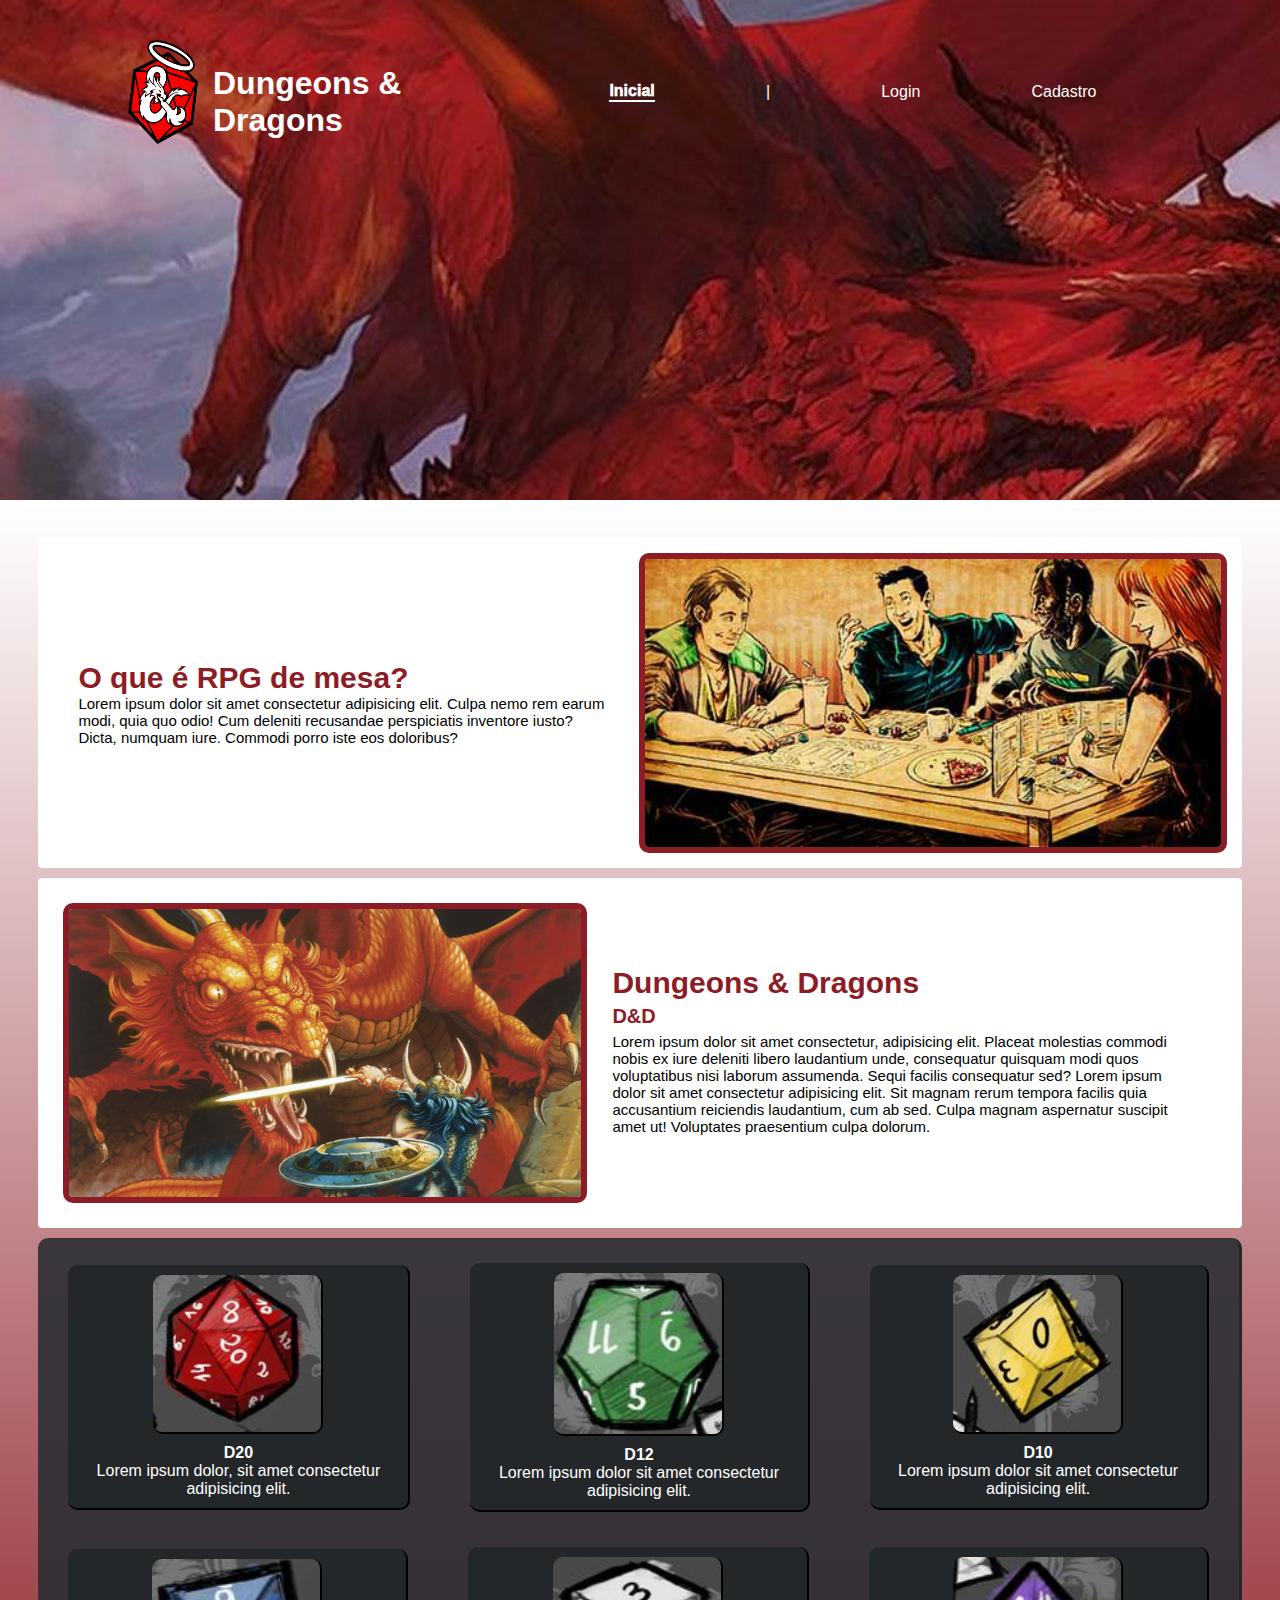
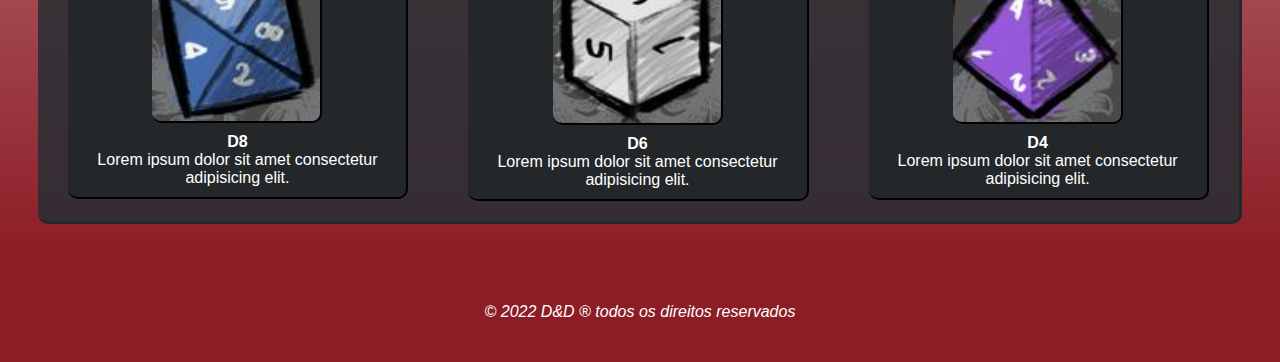
==== site/public/index.html @ 2cdc5dab "API e site inicial" ====
<!DOCTYPE html>
<html lang="pt-br">
<head>
    <meta charset="UTF-8">
    <meta http-equiv="X-UA-Compatible" content="IE=edge">
    <meta name="viewport" content="width=device-width, initial-scale=1.0">
    <title>Inicial - Dungeons & Dragons</title>
    <link rel="stylesheet" href="css/style-index.css">
    <link rel="stylesheet" href="css/style-base.css">
    <link rel="icon" href="assets/icon/logo.png">
</head>
<body>
    <div class="banner">
        <div class="header">
            <div class="container">
                <div class="logo">
                    <img src="assets/icon/logo.png" alt="" width="70px">
                    <h1>Dungeons & Dragons</h1>
                </div>
                <ul class="navbar">
                    <li class="here"><a href="">Inicial</a></li>
                    <li>|</li>
                    <li class=""><a href="login.html">Login</a></li>
                    <li class=""><a href="cadastro.html">Cadastro</a></li>
                </ul>
            </div>
        </div>
    </div>
    <div class="background">
        <div class="we">
            <div class="imagem">
            <div class="container">
                <h2>O que é RPG de mesa?</h2>
                <p>Lorem ipsum dolor sit amet consectetur adipisicing elit. Culpa nemo rem earum modi, quia quo odio!
                     Cum deleniti recusandae perspiciatis inventore iusto? Dicta, numquam iure. Commodi porro iste eos 
                     doloribus? </p>
            </div>
                <img src="assets/imgs/mesa.jpg" alt="">
            </div>
        </div>
        <div class="solucion">
            <div class="img">
            <img src="assets/imgs/dnd.jpg" alt="">
            <div class="container">
                <h2>Dungeons & Dragons</h2>

                <h3>D&D</h3>
                <p>
                    Lorem ipsum dolor sit amet consectetur, adipisicing elit. Placeat molestias commodi nobis ex iure deleniti libero 
                    laudantium unde, consequatur quisquam modi quos voluptatibus nisi laborum assumenda. Sequi facilis consequatur sed?
                    Lorem ipsum dolor sit amet consectetur adipisicing elit. Sit magnam rerum tempora facilis quia accusantium reiciendis 
                    laudantium, cum ab sed. Culpa magnam aspernatur suscipit amet ut! Voluptates praesentium culpa dolorum.
                </p>
            </div>
            </div>
        </div>
        <div class="social">
            <div class="container">
                <div class="boxes" id="boxes1" style="display: flex;">
                    <button onclick="mostrar1()"><div class="box">
                        <img src="assets/imgs/d20.png" alt="">
                        <h4>D20</h4>
                        <p>Lorem ipsum dolor, sit amet consectetur adipisicing elit.</p>
                    </div></button>
                    <button onclick="mostrar2()"><div class="box">
                        <img src="assets/imgs/d12.png" alt="">
                        <h4>D12</h4>
                        <p>Lorem ipsum dolor sit amet consectetur adipisicing elit.</p>
                    </div></button>
                    <button onclick="mostrar3()"><div class="box">
                        <img src="assets/imgs/d10.png" alt="">
                        <h4>D10</h4>
                        <p>Lorem ipsum dolor sit amet consectetur adipisicing elit.</p>
                    </div></button>
                </div>
                <div class="boxes" id="boxes2" style="display: flex;">
                    <button onclick="mostrar4()"><div class="box">
                        <img src="assets/imgs/d8.png" alt="">
                        <h4>D8</h4>
                        <p>Lorem ipsum dolor sit amet consectetur adipisicing elit.</p>
                    </div></button>
                    <button onclick="mostrar5()"><div class="box">
                        <img src="assets/imgs/d6.png" alt="">
                        <h4>D6</h4>
                        <p>Lorem ipsum dolor sit amet consectetur adipisicing elit.</p>
                    </div></button>
                    <button onclick="mostrar6()"><div class="box">
                        <img src="assets/imgs/d4.png" alt="">
                        <h4>D4</h4>
                        <p>Lorem ipsum dolor sit amet consectetur adipisicing elit.</p>
                    </div></button>
                </div>
                <div id="D20" style="display: none;">
                    <button onclick="mostrar1()"><div class="box">
                        <img src="assets/imgs/d20.png" alt="">
                        <h4>D20</h4>
                        <div class="valor" id="valor"></div>
                    </div></button>
                    <button onclick="voltar()">Voltar</button>
                </div>
                <div id="D12" style="display: none;">
                    <button onclick="mostrar2()"><div class="box">
                        <img src="assets/imgs/d12.png" alt="">
                        <h4>D12</h4>
                        <div class="valor" id="valor2"></div>
                    </div></button>
                    <button onclick="voltar()">Voltar</button>
                </div>
                <div id="D10" style="display: none;">
                    <button onclick="mostrar3()"><div class="box">
                        <img src="assets/imgs/d10.png" alt="">
                        <h4>D10</h4>
                        <div class="valor" id="valor3"></div>
                    </div></button>
                    <button onclick="voltar()">Voltar</button>
                </div>
                <div id="D8" style="display: none;">
                    <button onclick="mostrar4()"><div class="box">
                        <img src="assets/imgs/d8.png" alt="">
                        <h4>D8</h4>
                        <div class="valor" id="valor4"></div>
                    </div></button>
                    <button onclick="voltar()">Voltar</button>
                </div>
                <div id="D6" style="display: none;">
                    <button onclick="mostrar5()"><div class="box">
                        <img src="assets/imgs/d6.png" alt="">
                        <h4>D6</h4>
                        <div class="valor" id="valor5"></div>
                    </div></button>
                    <button onclick="voltar()">Voltar</button>
                </div>
                <div id="D4" style="display: none;">
                    <button onclick="mostrar6()"><div class="box">
                        <img src="assets/imgs/d4.png" alt="">
                        <h4>D4</h4>
                        <div class="valor" id="valor6"></div>
                    </div></button>
                    <button onclick="voltar()">Voltar</button>
                </div>
            </div>
        </div>
    </div>
    <div class="footer">
        <div class="container">
            <i>&copy; 2022 D&D &reg; todos os direitos reservados</i>
        </div>
    </div>
</body>
</html>
<script>
    function voltar(){
        D20.style.display = "none"
        D12.style.display = "none"
        D10.style.display = "none"
        D8.style.display = "none"
        D6.style.display = "none"
        D4.style.display = "none"
        boxes1.style.display = "flex"
        boxes2.style.display = "flex"
    }
    function mostrar1(){
        let result = Math.floor(Math.random() * (20 + 1 - 1)+ 1);
        document.querySelector('#valor').textContent = result;

        D20.style.display = "flex"
        boxes1.style.display = "none"
        boxes2.style.display = "none"
    }
    function mostrar2(){
        let result2 = Math.floor(Math.random() * (12 + 1 - 1)+ 1);
        document.querySelector('#valor2').textContent = result2;

        D12.style.display = "flex"
        boxes1.style.display = "none"
        boxes2.style.display = "none"
    }
    function mostrar3(){
        let result3 = Math.floor(Math.random() * (10 + 1 - 1)+ 1);
        document.querySelector('#valor3').textContent = result3;

        D10.style.display = "flex"
        boxes1.style.display = "none"
        boxes2.style.display = "none"
    }
    function mostrar4(){
        let result4 = Math.floor(Math.random() * (8 + 1 - 1)+ 1);
        document.querySelector('#valor4').textContent = result4;

        D8.style.display = "flex"
        boxes1.style.display = "none"
        boxes2.style.display = "none"
    }
    function mostrar5(){
        let result5 = Math.floor(Math.random() * (6 + 1 - 1)+ 1);
        document.querySelector('#valor5').textContent = result5;

        D6.style.display = "flex"
        boxes1.style.display = "none"
        boxes2.style.display = "none"
    }
    function mostrar6(){
        let result6 = Math.floor(Math.random() * (4 + 1 - 1)+ 1);
        document.querySelector('#valor6').textContent = result6;

        D4.style.display = "flex"
        boxes1.style.display = "none"
        boxes2.style.display = "none"
    }

</script>
---- site/public/css/style-index.css ----
.banner {
    color: white;
    padding: 40px 0;
    height: 500px;
    background-image: url("assets/background.jpg");
    background-size: cover;
    background-attachment: fixed; /* deica a imagem do banner fixa na pagina */
}

.we .container {
    height: auto;
    width: 200vh;
    padding: 25px;
    display: flex;
    flex-direction: column;
    justify-content: center;
    align-self: center;
}
.imagem {
    height: 300px;
    display: flex;
    border-radius: 10px;
}
.imagem img {
    border: #8C1C25 solid 6px;
    border-radius: 10px;
}
.we {
    background-color: white;
    border-radius: 4px;
    padding: 15px;
}
.we h2 {
    color: #8C1C25;
    font-size: 30px;
}
.we p {
    color: black;
    font-size: 15px;
}

.social {
    margin-top: 10px;
    padding-bottom: 10px;
    background-color: rgb(43, 47, 52, 90%);
    height: auto;
    border-radius: 10px;
    border-bottom: solid 3px #23272a;
    border-right: solid 3px #23272a;
}
.box img {
    width: 170px;
    border-radius: 10px;
    border-bottom: black solid 2px;
    border-right: black solid 2px;
}
.social .container .boxes {
    display: flex;
}
.box {
    margin: 25px 30px 10px 30px;
    display: flex;
    flex-direction: column;
    align-items: center;
    background-color: #23272a;
    border-radius: 10px;
    padding: 10px 10px;
    border-bottom: black solid 2px;
    border-right: black solid 2px;
}
button {
    background-color: rgb(43, 47, 52, 0%);
    font-size: 16px;
    cursor: pointer;
}
.social p {
    color: white;
    text-align: center;
}
.social h4 {
    margin-top: 10px;
    color: white;
}
.valor{
    font-size: 50px;
    font-weight: 600;
}
#D20{
    height: 600px;
    padding: 150px 450px;
    flex-direction: column;
}
#D12{
    height: 600px;
    padding: 150px 450px;
    flex-direction: column;
}
#D10{
    height: 600px;
    padding: 150px 450px;
    flex-direction: column;
}
#D8{
    height: 600px;
    padding: 150px 450px;
    flex-direction: column;
}
#D6{
    height: 600px;
    padding: 150px 450px;
    flex-direction: column;
}
#D4{
    height: 600px;
    padding: 150px 450px;
    flex-direction: column;
}

.solucion {
    margin-top: 10px;
    background-color: white;
    border-radius: 4px;
    padding: 25px;
}
.solucion h2 {
    color: #8C1C25;
    margin-bottom: 5px;
    font-size: 30px;
}
.solucion p {
    color: black;
    margin-bottom: 5px;
    font-size: 15px;

}
.solucion h3 {
    color: #8C1C25;
    margin-bottom: 5px;
    font-size: 20px;
}
.solucion .container {
    height: 250px;
    padding: 25px;
    display: flex;
    flex-direction: column;
    justify-content: center;
    align-self: center;
}
.img {
    display: flex;
    height: 300px;
    border-radius: 10px;
}
.img img {
    border: #8C1C25 solid 6px;
    border-radius: 10px;
}
---- site/public/css/style-base.css ----
* {
    box-sizing: border-box;
    margin: 0;
    padding: 0;
    font-family: Helvetica, sans-serif;
    color: white;
    border: none;
}
body {
    background-color: white;
}
body {
    height: auto;
}

.header {
    color: #ffffff;
    background-color: #bf2c2c00;
}
.header .container {
    width: 80%;
    margin: auto;
}
.logo {
    display: flex;
}
.header .container {
    display: flex;
    justify-content: space-between;
}
h1 {
    margin-top: 20px;
    color: #ffffff;
    padding: 5px 15px;
}
.navbar {
    display: flex;
    width: 600px;
    justify-content: space-around;
    list-style: none;
    align-items: center;
}
.navbar ul {
    background-color: #bf2c2c00;
}
li {
    color: #ffffff;
}
a {
    color: #ffffff;
    text-decoration: none;
}
.navbar a:focus {           /*:focus é quando a tag <a> for selecionada */
    border-bottom: solid 2px #323232;
    border-color: white;
}
.header a {
    background-color: #bf2c2c00;
    color: white;
}
.here {
    font-weight: 1000;
    color: #ffffff;
    border-bottom:white 2px solid;
}

.background {
    padding: 3vw;
    background-image: linear-gradient(white, #8C1C25);     /* background em degrade */
    background-size: cover;
    margin-bottom: 0;
}

.footer {
    background-color: #8C1C25;
    height: 100px;
    display: flex;
    justify-content: center;
    align-items: center;
}
.footer .container {
    display: flex;
    justify-content: center;
}
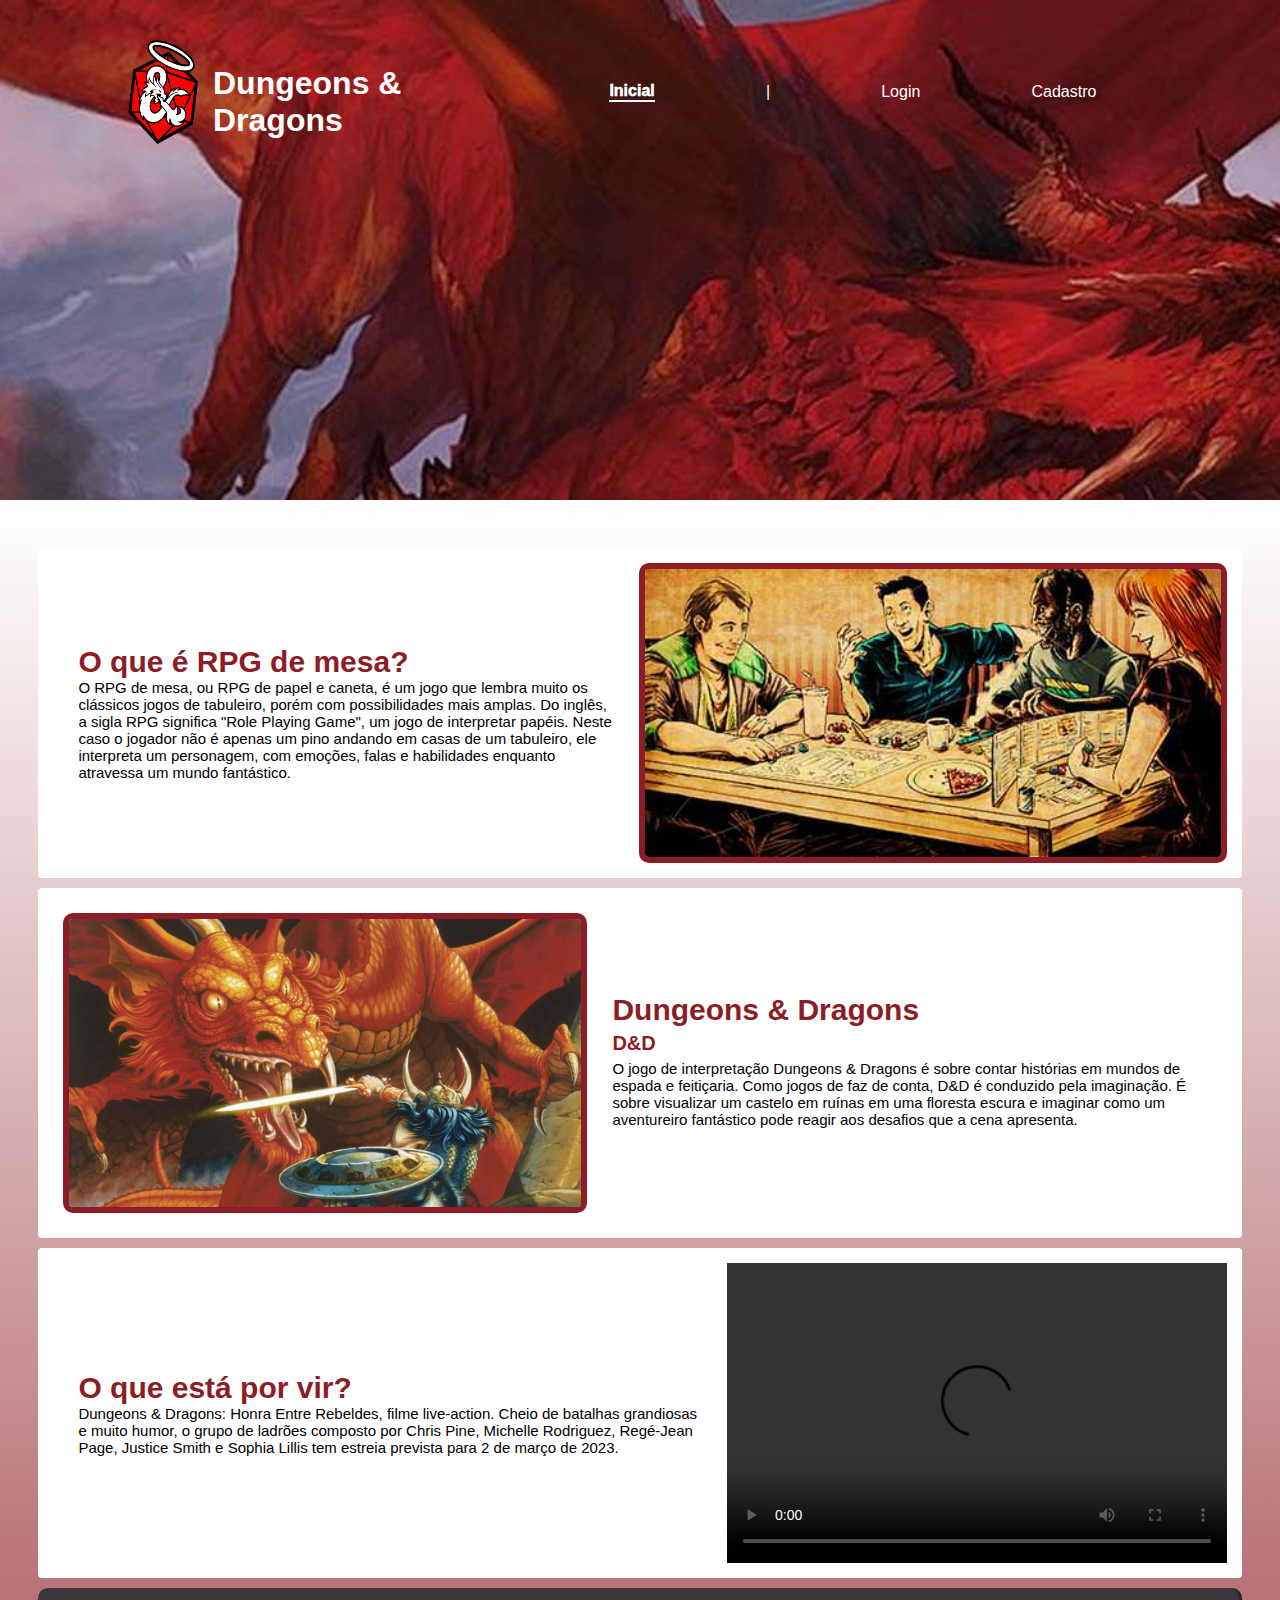
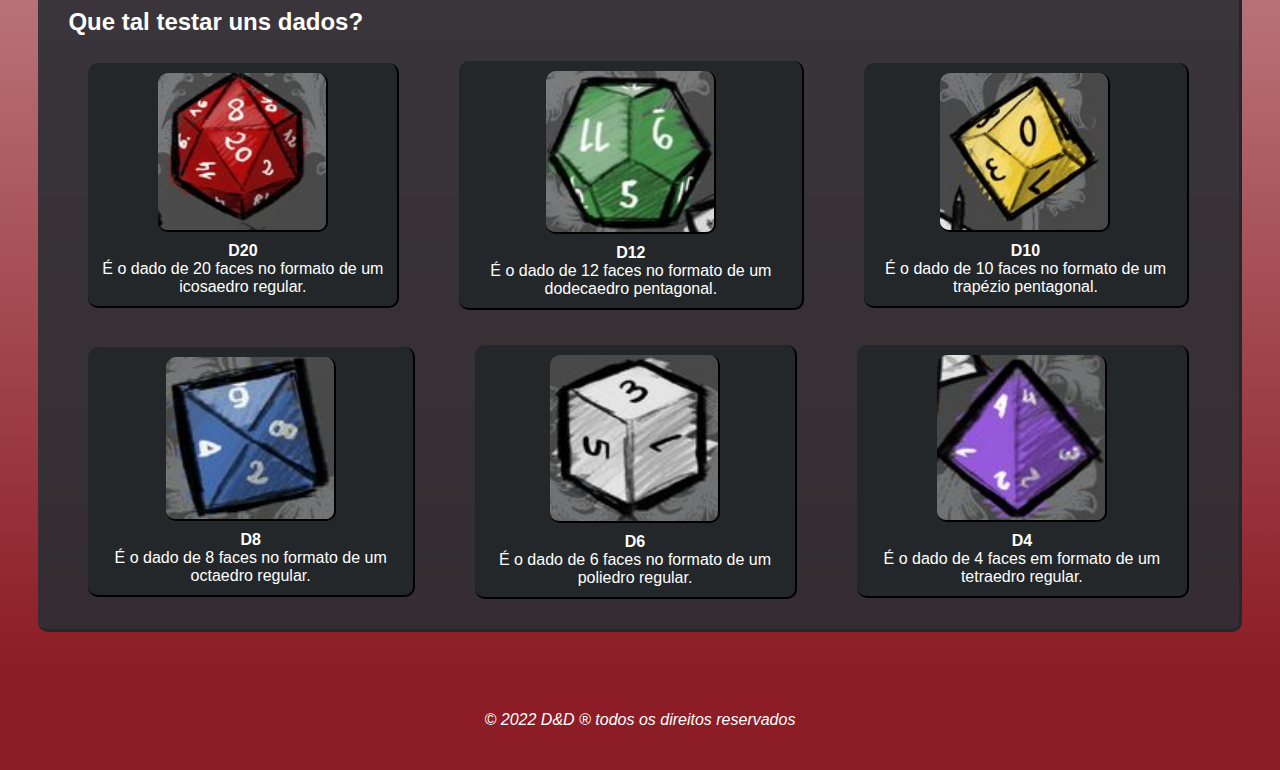
==== commit bfc0da8c: "adiçao do video na tela inicial" ====
--- a/site/public/index.html
+++ b/site/public/index.html
@@ -31,9 +31,10 @@
             <div class="imagem">
             <div class="container">
                 <h2>O que é RPG de mesa?</h2>
-                <p>Lorem ipsum dolor sit amet consectetur adipisicing elit. Culpa nemo rem earum modi, quia quo odio!
-                     Cum deleniti recusandae perspiciatis inventore iusto? Dicta, numquam iure. Commodi porro iste eos 
-                     doloribus? </p>
+                <p>O RPG de mesa, ou RPG de papel e caneta, é um jogo que lembra muito os clássicos jogos de tabuleiro, porém com 
+                    possibilidades mais amplas. Do inglês, a sigla RPG significa "Role Playing Game", um jogo de interpretar papéis. Neste 
+                    caso o jogador não é apenas um pino andando em casas de um tabuleiro, ele interpreta um personagem, com emoções, falas e 
+                    habilidades enquanto atravessa um mundo fantástico.</p>
             </div>
                 <img src="assets/imgs/mesa.jpg" alt="">
             </div>
@@ -46,48 +47,60 @@
 
                 <h3>D&D</h3>
                 <p>
-                    Lorem ipsum dolor sit amet consectetur, adipisicing elit. Placeat molestias commodi nobis ex iure deleniti libero 
-                    laudantium unde, consequatur quisquam modi quos voluptatibus nisi laborum assumenda. Sequi facilis consequatur sed?
-                    Lorem ipsum dolor sit amet consectetur adipisicing elit. Sit magnam rerum tempora facilis quia accusantium reiciendis 
-                    laudantium, cum ab sed. Culpa magnam aspernatur suscipit amet ut! Voluptates praesentium culpa dolorum.
+                    O jogo de interpretação Dungeons & Dragons é sobre contar histórias em mundos de espada e feitiçaria.
+                    Como jogos de faz de conta, D&D é conduzido pela imaginação.
+                    É sobre visualizar um castelo em ruínas em uma floresta escura e imaginar como um aventureiro fantástico pode reagir aos desafios que a cena apresenta.
                 </p>
             </div>
             </div>
         </div>
+        <div class="we">
+            <div class="imagem">
+            <div class="container">
+                <h2>O que está por vir?</h2>
+                <p>Dungeons & Dragons: Honra Entre Rebeldes, filme live-action. Cheio de batalhas grandiosas e muito humor, o grupo de ladrões composto por Chris Pine, Michelle Rodriguez, Regé-Jean Page, Justice Smith e Sophia Lillis tem estreia prevista para 2 de março de 2023.</p>
+            </div>
+            <video width="500" height="300" controls="controls">
+                <source src="assets/DUNGEONS & DRAGONS Trailer Brasileiro Dublado (2023) Honra Entre Rebeldes.mp4" type="video/mp4">
+                <embed width="500" height="300" src="assets/DUNGEONS & DRAGONS Trailer Brasileiro Dublado (2023) Honra Entre Rebeldes.mp4">
+            </video>
+        </div>
+        </div>
         <div class="social">
             <div class="container">
+                <h2>Que tal testar uns dados?</h2>
                 <div class="boxes" id="boxes1" style="display: flex;">
                     <button onclick="mostrar1()"><div class="box">
                         <img src="assets/imgs/d20.png" alt="">
                         <h4>D20</h4>
-                        <p>Lorem ipsum dolor, sit amet consectetur adipisicing elit.</p>
+                        <p>É o dado de 20 faces no formato de um icosaedro regular.</p>
                     </div></button>
                     <button onclick="mostrar2()"><div class="box">
                         <img src="assets/imgs/d12.png" alt="">
                         <h4>D12</h4>
-                        <p>Lorem ipsum dolor sit amet consectetur adipisicing elit.</p>
+                        <p>É o dado de 12 faces no formato de um dodecaedro pentagonal.</p>
                     </div></button>
                     <button onclick="mostrar3()"><div class="box">
                         <img src="assets/imgs/d10.png" alt="">
                         <h4>D10</h4>
-                        <p>Lorem ipsum dolor sit amet consectetur adipisicing elit.</p>
+                        <p>É o dado de 10 faces no formato de um trapézio pentagonal.</p>
                     </div></button>
                 </div>
                 <div class="boxes" id="boxes2" style="display: flex;">
                     <button onclick="mostrar4()"><div class="box">
                         <img src="assets/imgs/d8.png" alt="">
                         <h4>D8</h4>
-                        <p>Lorem ipsum dolor sit amet consectetur adipisicing elit.</p>
+                        <p>É o dado de 8 faces no formato de um octaedro regular.</p>
                     </div></button>
                     <button onclick="mostrar5()"><div class="box">
                         <img src="assets/imgs/d6.png" alt="">
                         <h4>D6</h4>
-                        <p>Lorem ipsum dolor sit amet consectetur adipisicing elit.</p>
+                        <p>É o dado de 6 faces no formato de um poliedro regular.</p>
                     </div></button>
                     <button onclick="mostrar6()"><div class="box">
                         <img src="assets/imgs/d4.png" alt="">
                         <h4>D4</h4>
-                        <p>Lorem ipsum dolor sit amet consectetur adipisicing elit.</p>
+                        <p>É o dado de 4 faces em formato de um tetraedro regular.</p>
                     </div></button>
                 </div>
                 <div id="D20" style="display: none;">
--- a/site/public/css/style-index.css
+++ b/site/public/css/style-index.css
@@ -27,6 +27,7 @@
     border-radius: 10px;
 }
 .we {
+    margin-top: 10px;
     background-color: white;
     border-radius: 4px;
     padding: 15px;
@@ -81,6 +82,11 @@
 .social h4 {
     margin-top: 10px;
     color: white;
+}.social h2{
+    margin-left: 10px;
+}
+.social{
+    padding: 20px;
 }
 .valor{
     font-size: 50px;
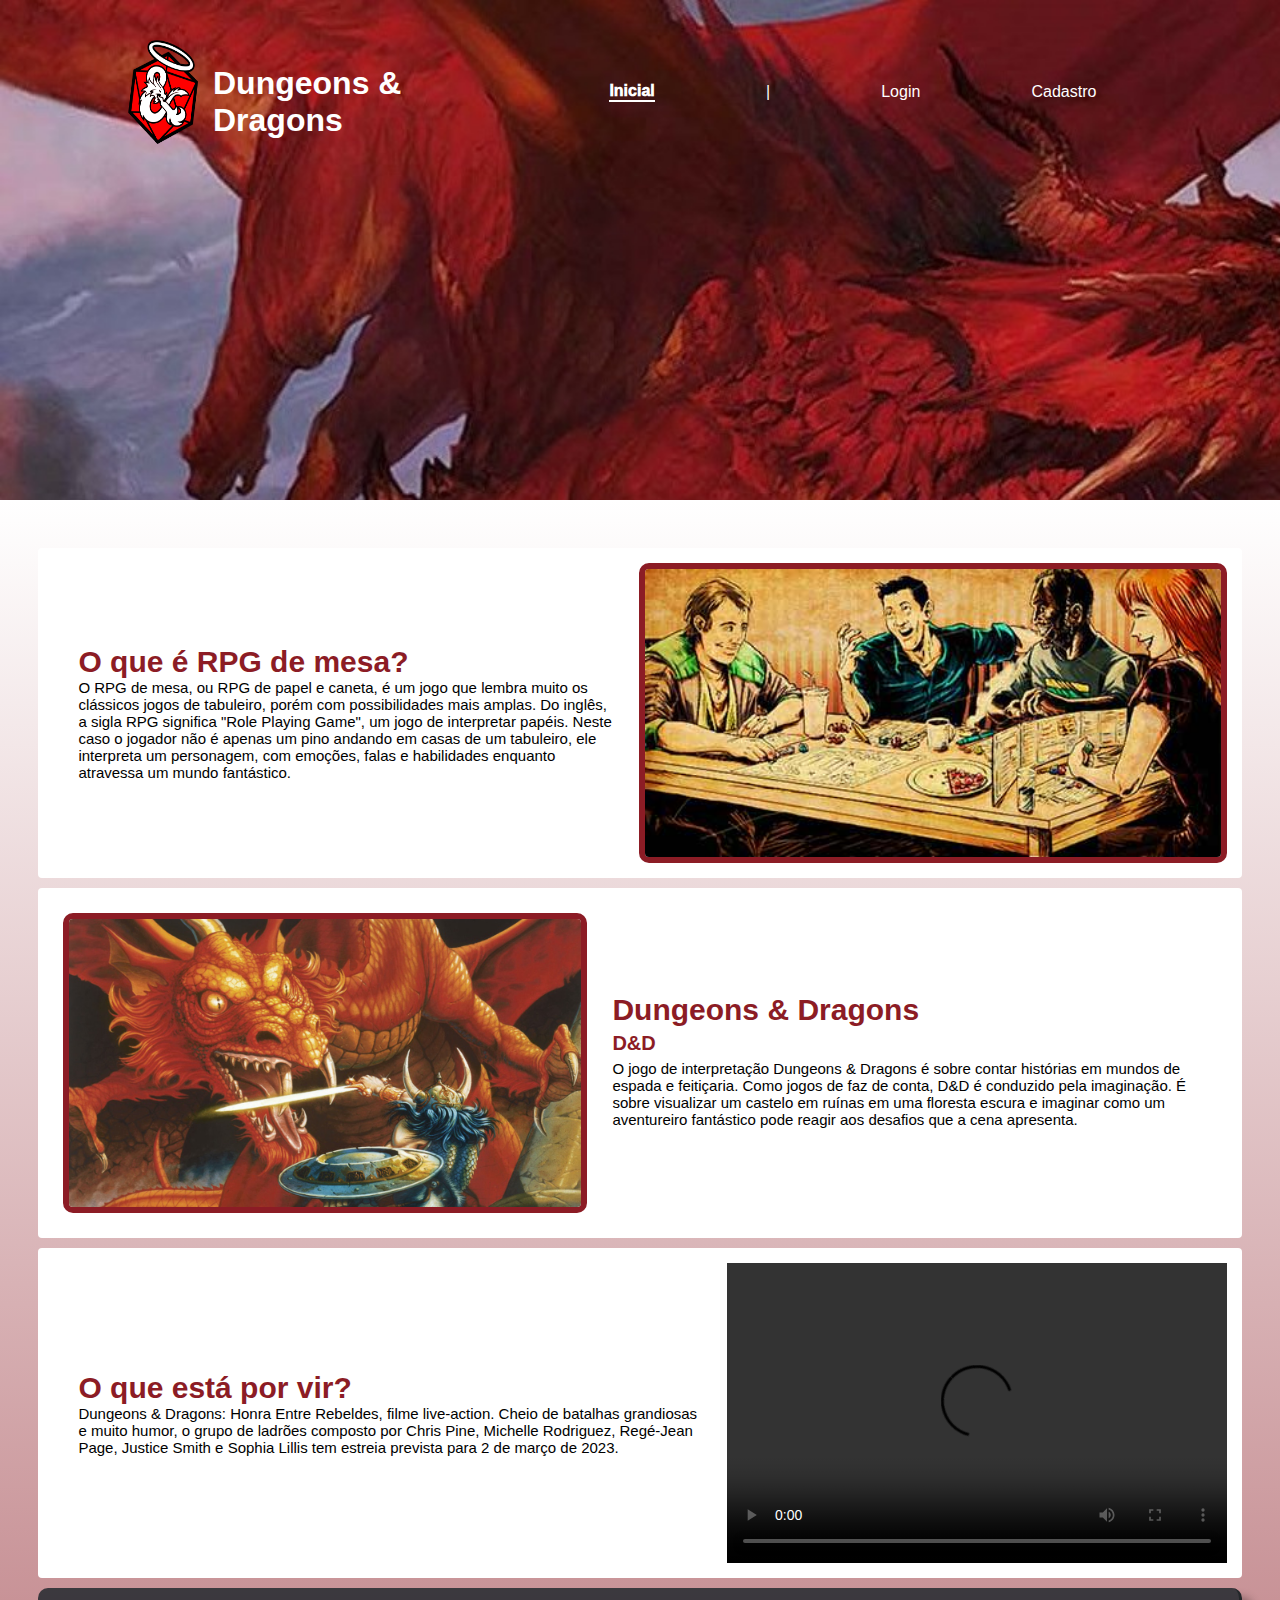
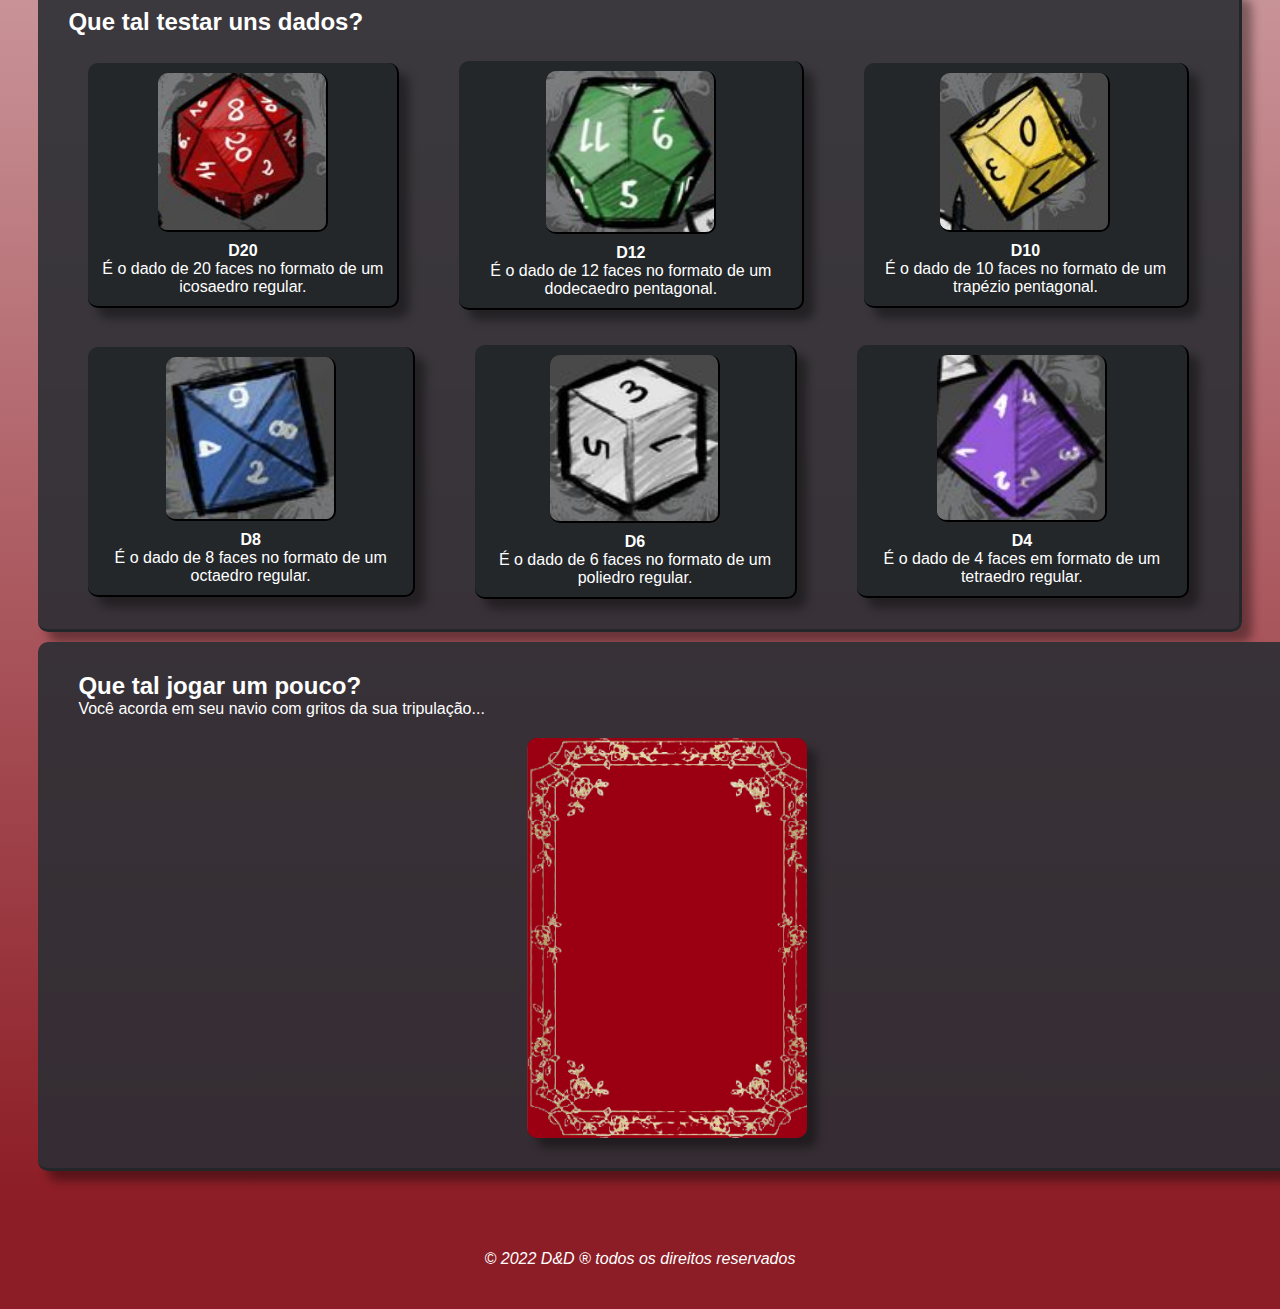
==== commit d5070049: "nova interação com o usuario" ====
--- a/site/public/index.html
+++ b/site/public/index.html
@@ -153,6 +153,82 @@
                 </div>
             </div>
         </div>
+        <div class="lore">
+            <h2>Que tal jogar um pouco?</h2>
+            <p id="p1" style="display: flex;"> Você acorda em seu navio com gritos da sua tripulação...</p>
+            <button onclick="png1()"  id="pg1" style="display: flex;"><div class="card1">
+                <div class="content">
+                    <h2>O náufrago</h2>
+                    <div>Ao sair da sua sala, você encontra um grande monstro marinho que balança o seu navio de um lado para o outro, em uma dessas balançadas você é jogado para fora da sua embarcação e bate a sua cabeça nas pedras...</d>
+                </div>
+            </div></button>
+            <p id="p2" style="display: none;"> Você acorda desnorteado em uma praia deserta, sua boca está cheia de areia, você se arruma um pouco e decide procurar por ajuda...</p>
+            <button onclick="png2()" id="pg2" style="display: none;"><div class="card2">
+                <div class="content">
+                    <h2>O lobo</h2>
+                    <div>Ao andar por alguns minutos você encontra com um lobo preso em uma armadilha, ele fixa o seu olhar em você, você para por alguns instantes e...</d>
+                </div>
+            </div></button>
+        <div class="escolha">
+            <p id="p3" style="display: none;"> Você encontra-se em um impasse...</p>
+            <button onclick="png3()" id="pg3" style="display: none;"><div class="card3">
+            <h1>01</h1>
+            <span>Ignore o lobo...</span>
+            <div class="content">
+                <h2>O ataque</h2>
+                <div>Você ignora o lobo e segue viagem, porem você escuta um barulho, ao se virar pra trás você vê um grande lobisomen e outros lobos, você se prepara pra correr...</d>
+            </div>
+        </div></button>
+        <button onclick="png4()" id="pg4" style="display: none;"><div class="card4">
+            <h1>02</h1>
+            <span>Liberte o lobo...</span>
+            <div class="content">
+                <h2>O retorno a jornada</h2>
+                <div>Você liberta o lobo, e depois de ser liberto ele corre para mata, e do lugar onde o lobo correu sai um homen...</d>
+            </div>
+        </div></button>
+    </div>
+    <div class="escolha">
+        <p id="p5" style="display: none;"> Você começa a correr... <i>role um d20</i></p>
+        <button onclick="png5()" id="pg5" style="display: none;"><div class="card5">
+        <h1>01</h1>
+        <span>1-10...</span>
+        <div class="content">
+            <h2>A morte</h2>
+            <div>fim...</d>
+        </div>
+    </div></button>
+    <button onclick="png6()" id="pg6" style="display: none;"><div class="card6">
+        <h1>02</h1>
+        <span>11-20...</span>
+        <div class="content">
+            <h2>A sobrevivência</h2>
+            <div>Você consegue fugir e chegar até uma vila...</d>
+        </div>
+    </div></button>
+    </div>
+    <p id="p7" style="display: none;"> Ao chegar na vila você tem uma surpresa...</p>
+    <button onclick="png7()" id="pg7" style="display: none;"><div class="card7">
+        <div class="content">
+            <h2>A morte</h2>
+            <div>fim...</d>
+        </div>
+    </div></button>
+    <p id="p8" style="display: none;"> Um homem surge da floresta...</p>
+    <button onclick="png8()" id="pg8" style="display: none;"><div class="card8">
+        <div class="content">
+            <h2>A ajuda</h2>
+            <div>O homem te comprimenta e se oferece a te ajudar, ele te levar até sua vila...</d>
+        </div>
+    </div></button>
+    <p id="p9" style="display: none;"> Você chega na vila e nela...</p>
+    <button onclick="png9()" id="pg9" style="display: none;"><div class="card9">
+        <div class="content">
+            <h2>A vila</h2>
+            <div>Você anda por uns 15min e chega na vila, você é apresentado para chefe da vila e ela se oferece ate levar de volta para casa. fim...</d>
+        </div>
+    </div></button>
+        </div>
     </div>
     <div class="footer">
         <div class="container">
@@ -220,5 +296,100 @@
         boxes1.style.display = "none"
         boxes2.style.display = "none"
     }
-
+    function png1(){
+        setTimeout(() => {
+            pg1.style="display: none;"
+            p1.style="display: none;"
+        }, "1001")
+        setTimeout(() => {
+            pg2.style="display: flex;"
+            p2.style="display: flex;"
+        }, "1000")
+    }
+    function png2(){
+        setTimeout(() => {
+            pg2.style="display: none;"
+            p2.style="display: none;"
+        }, "1001")
+        setTimeout(() => {
+            pg3.style="display: flex;"
+            p3.style="display: flex;"
+            pg4.style="display: flex;"
+        }, "1000")
+    }
+    function png3(){
+        setTimeout(() => {
+            pg3.style="display: none;"
+            p3.style="display: none;"
+            pg4.style="display: none;"
+        }, "1001")
+        setTimeout(() => {
+            pg5.style="display: flex;"
+            p5.style="display: flex;"
+            pg6.style="display: flex;"
+        }, "1000")       
+    }
+    function png4(){
+        setTimeout(() => {
+            pg3.style="display: none;"
+            p3.style="display: none;"
+            pg4.style="display: none;"
+        }, "1001")
+        setTimeout(() => {
+            pg8.style="display: flex;"
+            p8.style="display: flex;"
+        }, "1000")  
+    }
+    function png5(){
+        setTimeout(() => {
+            pg5.style="display: none;"
+            p5.style="display: none;"
+            pg6.style="display: none;"
+        }, "1001")
+        setTimeout(() => {
+            pg1.style="display: flex;"
+            p1.style="display: flex;"
+        }, "1000")  
+    }
+    function png6(){
+        setTimeout(() => {
+            pg5.style="display: none;"
+            p5.style="display: none;"
+            pg6.style="display: none;"
+        }, "1001")
+        setTimeout(() => {
+            pg7.style="display: flex;"
+            p7.style="display: flex;"
+        }, "1000")  
+    }
+    function png7(){
+        setTimeout(() => {
+            pg7.style="display: none;"
+            p7.style="display: none;"
+        }, "1001")
+        setTimeout(() => {
+            pg1.style="display: flex;"
+            p1.style="display: flex;"
+        }, "1000")  
+    }
+    function png8(){
+        setTimeout(() => {
+            pg8.style="display: none;"
+            p8.style="display: none;"
+        }, "1001")
+        setTimeout(() => {
+            pg9.style="display: flex;"
+            p9.style="display: flex;"
+        }, "1000")  
+    }
+        function png9(){
+        setTimeout(() => {
+            pg9.style="display: none;"
+            p9.style="display: none;"
+        }, "1001")
+        setTimeout(() => {
+            pg1.style="display: flex;"
+            p1.style="display: flex;"
+        }, "1000")  
+    }
 </script>--- a/site/public/css/style-index.css
+++ b/site/public/css/style-index.css
@@ -42,6 +42,7 @@
 }
 
 .social {
+    box-shadow: 10px 10px 10px rgba(0, 0, 0, 0.380);
     margin-top: 10px;
     padding-bottom: 10px;
     background-color: rgb(43, 47, 52, 90%);
@@ -60,6 +61,7 @@
     display: flex;
 }
 .box {
+    box-shadow: 10px 10px 10px rgba(0, 0, 0, 0.380);
     margin: 25px 30px 10px 30px;
     display: flex;
     flex-direction: column;
@@ -161,4 +163,418 @@
 .img img {
     border: #8C1C25 solid 6px;
     border-radius: 10px;
-}+}
+.lore {
+    margin-top: 10px;
+    background-color: rgb(43, 47, 52, 90%);
+    padding: 30px 40px;
+    min-width: 470px;
+    width: 1260px;
+    position: relative;
+    z-index: 1;
+    max-width: 1400px;
+    color: #efefef;
+    box-shadow: 10px 10px 10px rgba(0, 0, 0, 0.380);
+    border-radius: 10px;
+    display: flex;
+    flex-direction: column;
+    border-bottom: 3px solid #23272a;
+    border-right: 3px solid #23272a;
+}
+.lore button{
+    padding: 0;
+    margin: 0px 30px;
+    width: 280px;
+    height: 400px;
+    margin-top: 20px;
+    background-color: #23272a;
+    font-size: 16px;
+    cursor: pointer;
+    align-self: center;
+    border-radius: 10px;
+    display: flex;
+    border: 0px;
+}
+.card1 {
+    background-image: url("../assets/imgs/img6.png");
+    position: relative;
+    background-size: 285px;
+    border-radius: 10px;
+    box-shadow: 10px 10px 10px rgba(0, 0, 0, 0.380);
+    overflow: hidden;
+    display: flex;
+    align-items: center;
+    justify-content: center;
+    color: #efefef;
+    width: 280px;
+    height: 400px;
+}
+.card1:hover {
+    background-image: url("../assets/imgs/art5.jpg");
+    position: relative;
+    background-size: 300px;
+    border-radius: 10px;
+    box-shadow: 10px 10px 10px rgba(0, 0, 0, 0.380);
+    overflow: hidden;
+    display: flex;
+    align-items: center;
+    justify-content: center;
+    color: #efefef;
+    width: 280px;
+    height: 400px;
+}
+.card1 h2{
+    background-color: rgba(0, 0, 0, 0.37);
+}
+.card1 div{
+    background-color: rgba(0, 0, 0, 0.37);
+}
+.card2 {
+    background-image: url("../assets/imgs/img5.jpg");
+    position: relative;
+    background-size: 285px;
+    border-radius: 10px;
+    box-shadow: 10px 10px 10px rgba(0, 0, 0, 0.380);
+    overflow: hidden;
+    display: flex;
+    align-items: center;
+    justify-content: center;
+    color: #efefef;
+    width: 280px;
+    height: 400px;
+}
+.card2:hover {
+    background-image: url("../assets/imgs/img3.jpg");
+    position: relative;
+    background-size: 300px;
+    border-radius: 10px;
+    box-shadow: 10px 10px 10px rgba(0, 0, 0, 0.380);
+    overflow: hidden;
+    display: flex;
+    align-items: center;
+    justify-content: center;
+    color: #efefef;
+    width: 280px;
+    height: 400px;
+}
+.card2 h2{
+    background-color: rgba(0, 0, 0, 0.37);
+}
+.card2 div{
+    background-color: rgba(0, 0, 0, 0.37);
+}
+.card3 {
+    position: relative;
+    background-size: 285px;
+    border-radius: 10px;
+    box-shadow: 10px 10px 10px rgba(0, 0, 0, 0.380);
+    overflow: hidden;
+    display: flex;
+    align-items: center;
+    justify-content: center;
+    color: #efefef;
+    width: 280px;
+    height: 400px;
+    border-bottom: 2px solid #000;
+    border-right: 2px solid #000;
+}
+.card3:hover {
+    background-image: url("../assets/imgs/escolha1.jpg");
+    position: relative;
+    background-size: 300px;
+    border-radius: 10px;
+    box-shadow: 10px 10px 10px rgba(0, 0, 0, 0.380);
+    overflow: hidden;
+    display: flex;
+    align-items: center;
+    justify-content: center;
+    color: #efefef;
+    width: 280px;
+    height: 400px;
+}
+.card3 h2{
+    background-color: rgba(0, 0, 0, 0.37);
+}
+.card3 div{
+    background-color: rgba(0, 0, 0, 0.37);
+}
+.card4 {
+    position: relative;
+    background-size: 285px;
+    border-radius: 10px;
+    box-shadow: 10px 10px 10px rgba(0, 0, 0, 0.380);
+    overflow: hidden;
+    display: flex;
+    align-items: center;
+    justify-content: center;
+    color: #efefef;
+    width: 280px;
+    height: 400px;
+    border-bottom: 2px solid #000;
+    border-right: 2px solid #000;
+}
+.card4:hover {
+    background-image: url("../assets/imgs/escolha2.jpg");
+    position: relative;
+    background-size: 300px;
+    border-radius: 10px;
+    box-shadow: 10px 10px 10px rgba(0, 0, 0, 0.380);
+    overflow: hidden;
+    display: flex;
+    align-items: center;
+    justify-content: center;
+    color: #efefef;
+    width: 280px;
+    height: 400px;
+}
+.card5 {
+    position: relative;
+    background-size: 285px;
+    border-radius: 10px;
+    box-shadow: 10px 10px 10px rgba(0, 0, 0, 0.380);
+    overflow: hidden;
+    display: flex;
+    align-items: center;
+    justify-content: center;
+    color: #efefef;
+    width: 280px;
+    height: 400px;
+    border-bottom: 2px solid #000;
+    border-right: 2px solid #000;
+}
+.card5:hover {
+    background-image: url("../assets/imgs/art3.jpg");
+    position: relative;
+    background-size: 300px;
+    border-radius: 10px;
+    box-shadow: 10px 10px 10px rgba(0, 0, 0, 0.380);
+    overflow: hidden;
+    display: flex;
+    align-items: center;
+    justify-content: center;
+    color: #efefef;
+    width: 280px;
+    height: 400px;
+}
+.card6 {
+    position: relative;
+    background-size: 285px;
+    border-radius: 10px;
+    box-shadow: 10px 10px 10px rgba(0, 0, 0, 0.380);
+    overflow: hidden;
+    display: flex;
+    align-items: center;
+    justify-content: center;
+    color: #efefef;
+    width: 280px;
+    height: 400px;
+    border-bottom: 2px solid #000;
+    border-right: 2px solid #000;
+}
+.card6:hover {
+    background-image: url("../assets/imgs/art1.jpg");
+    position: relative;
+    background-size: 300px;
+    border-radius: 10px;
+    box-shadow: 10px 10px 10px rgba(0, 0, 0, 0.380);
+    overflow: hidden;
+    display: flex;
+    align-items: center;
+    justify-content: center;
+    color: #efefef;
+    width: 280px;
+    height: 400px;
+}
+.card7 {
+    background-image: url("../assets/imgs/img2.jpg");
+    position: relative;
+    background-size: 285px;
+    border-radius: 10px;
+    box-shadow: 10px 10px 10px rgba(0, 0, 0, 0.380);
+    overflow: hidden;
+    display: flex;
+    align-items: center;
+    justify-content: center;
+    color: #efefef;
+    width: 280px;
+    height: 400px;
+}
+.card7:hover {
+    background-image: url("../assets/imgs/art3.jpg");
+    position: relative;
+    background-size: 300px;
+    border-radius: 10px;
+    box-shadow: 10px 10px 10px rgba(0, 0, 0, 0.380);
+    overflow: hidden;
+    display: flex;
+    align-items: center;
+    justify-content: center;
+    color: #efefef;
+    width: 280px;
+    height: 400px;
+}
+.card8 {
+    background-image: url("../assets/imgs/img4.jpg");
+    position: relative;
+    background-size: 285px;
+    border-radius: 10px;
+    box-shadow: 10px 10px 10px rgba(0, 0, 0, 0.380);
+    overflow: hidden;
+    display: flex;
+    align-items: center;
+    justify-content: center;
+    color: #efefef;
+    width: 280px;
+    height: 400px;
+}
+.card8:hover {
+    background-image: url("../assets/imgs/art4.jpg");
+    position: relative;
+    background-size: 300px;
+    border-radius: 10px;
+    box-shadow: 10px 10px 10px rgba(0, 0, 0, 0.380);
+    overflow: hidden;
+    display: flex;
+    align-items: center;
+    justify-content: center;
+    color: #efefef;
+    width: 280px;
+    height: 400px;
+}
+.card9 {
+    background-image: url("../assets/imgs/img2.jpg");
+    position: relative;
+    background-size: 285px;
+    border-radius: 10px;
+    box-shadow: 10px 10px 10px rgba(0, 0, 0, 0.380);
+    overflow: hidden;
+    display: flex;
+    align-items: center;
+    justify-content: center;
+    color: #efefef;
+    width: 280px;
+    height: 400px;
+}
+.card9:hover {
+    background-image: url("../assets/imgs/art6.jpg");
+    position: relative;
+    background-size: 300px;
+    border-radius: 10px;
+    box-shadow: 10px 10px 10px rgba(0, 0, 0, 0.380);
+    overflow: hidden;
+    display: flex;
+    align-items: center;
+    justify-content: center;
+    color: #efefef;
+    width: 280px;
+    height: 400px;
+}
+button h1{
+    top: 25%;
+    right: 5%;
+    position: absolute;
+    font-size: 8em;
+    color: #ffffff48;
+}
+button span{
+    position: absolute;
+    color: #efefef;
+    font-weight: bold;
+    font-size: 23px;
+}
+.card4 h2{
+    background-color: rgba(0, 0, 0, 0.37);
+}
+.card4 div{
+    background-color: rgba(0, 0, 0, 0.37);
+}
+.card5 h2{
+    background-color: rgba(0, 0, 0, 0.37);
+}
+.card5 div{
+    background-color: rgba(0, 0, 0, 0.37);
+}
+.card6 h2{
+    background-color: rgba(0, 0, 0, 0.37);
+}
+.card6 div{
+    background-color: rgba(0, 0, 0, 0.37);
+}
+.card7 h2{
+    background-color: rgba(0, 0, 0, 0.37);
+}
+.card7 div{
+    background-color: rgba(0, 0, 0, 0.37);
+}
+.card8 h2{
+    background-color: rgba(0, 0, 0, 0.37);
+}
+.card8 div{
+    background-color: rgba(0, 0, 0, 0.37);
+}
+.card9 h2{
+    background-color: rgba(0, 0, 0, 0.37);
+}
+.card9 div{
+    background-color: rgba(0, 0, 0, 0.37);
+}
+.escolha {
+    display: flex;
+}
+.content{
+    padding: 20px;
+    text-align: center;
+    transform: translateY(100px);
+    opacity: 0;
+}
+.card1:hover .content{
+    transform: translateY(o);
+    opacity: 1;
+    transition: 0.5s;
+}
+.card2:hover .content{
+    transform: translateY(o);
+    opacity: 1;
+    transition: 0.5s;
+}
+.card3:hover .content{
+    transform: translateY(o);
+    opacity: 1;
+    transition: 0.5s;
+}
+.card4:hover .content{
+    transform: translateY(o);
+    opacity: 1;
+    transition: 0.5s;
+}
+.card5:hover .content{
+    transform: translateY(o);
+    opacity: 1;
+    transition: 0.5s;
+}
+.card6:hover .content{
+    transform: translateY(o);
+    opacity: 1;
+    transition: 0.5s;
+}
+.card7:hover .content{
+    transform: translateY(o);
+    opacity: 1;
+    transition: 0.5s;
+}
+.card8:hover .content{
+    transform: translateY(o);
+    opacity: 1;
+    transition: 0.5s;
+}
+.card9:hover .content{
+    transform: translateY(o);
+    opacity: 1;
+    transition: 0.5s;
+}
+.lore button:hover h1{
+    display: none;
+}
+.lore button:hover span{
+    display: none;
+}
--- a/site/public/css/style-base.css
+++ b/site/public/css/style-base.css
@@ -50,7 +50,7 @@
     color: #ffffff;
     text-decoration: none;
 }
-.navbar a:focus {           /*:focus é quando a tag <a> for selecionada */
+.navbar a:focus {          
     border-bottom: solid 2px #323232;
     border-color: white;
 }
@@ -66,7 +66,7 @@
 
 .background {
     padding: 3vw;
-    background-image: linear-gradient(white, #8C1C25);     /* background em degrade */
+    background-image: linear-gradient(white, #8C1C25);     
     background-size: cover;
     margin-bottom: 0;
 }
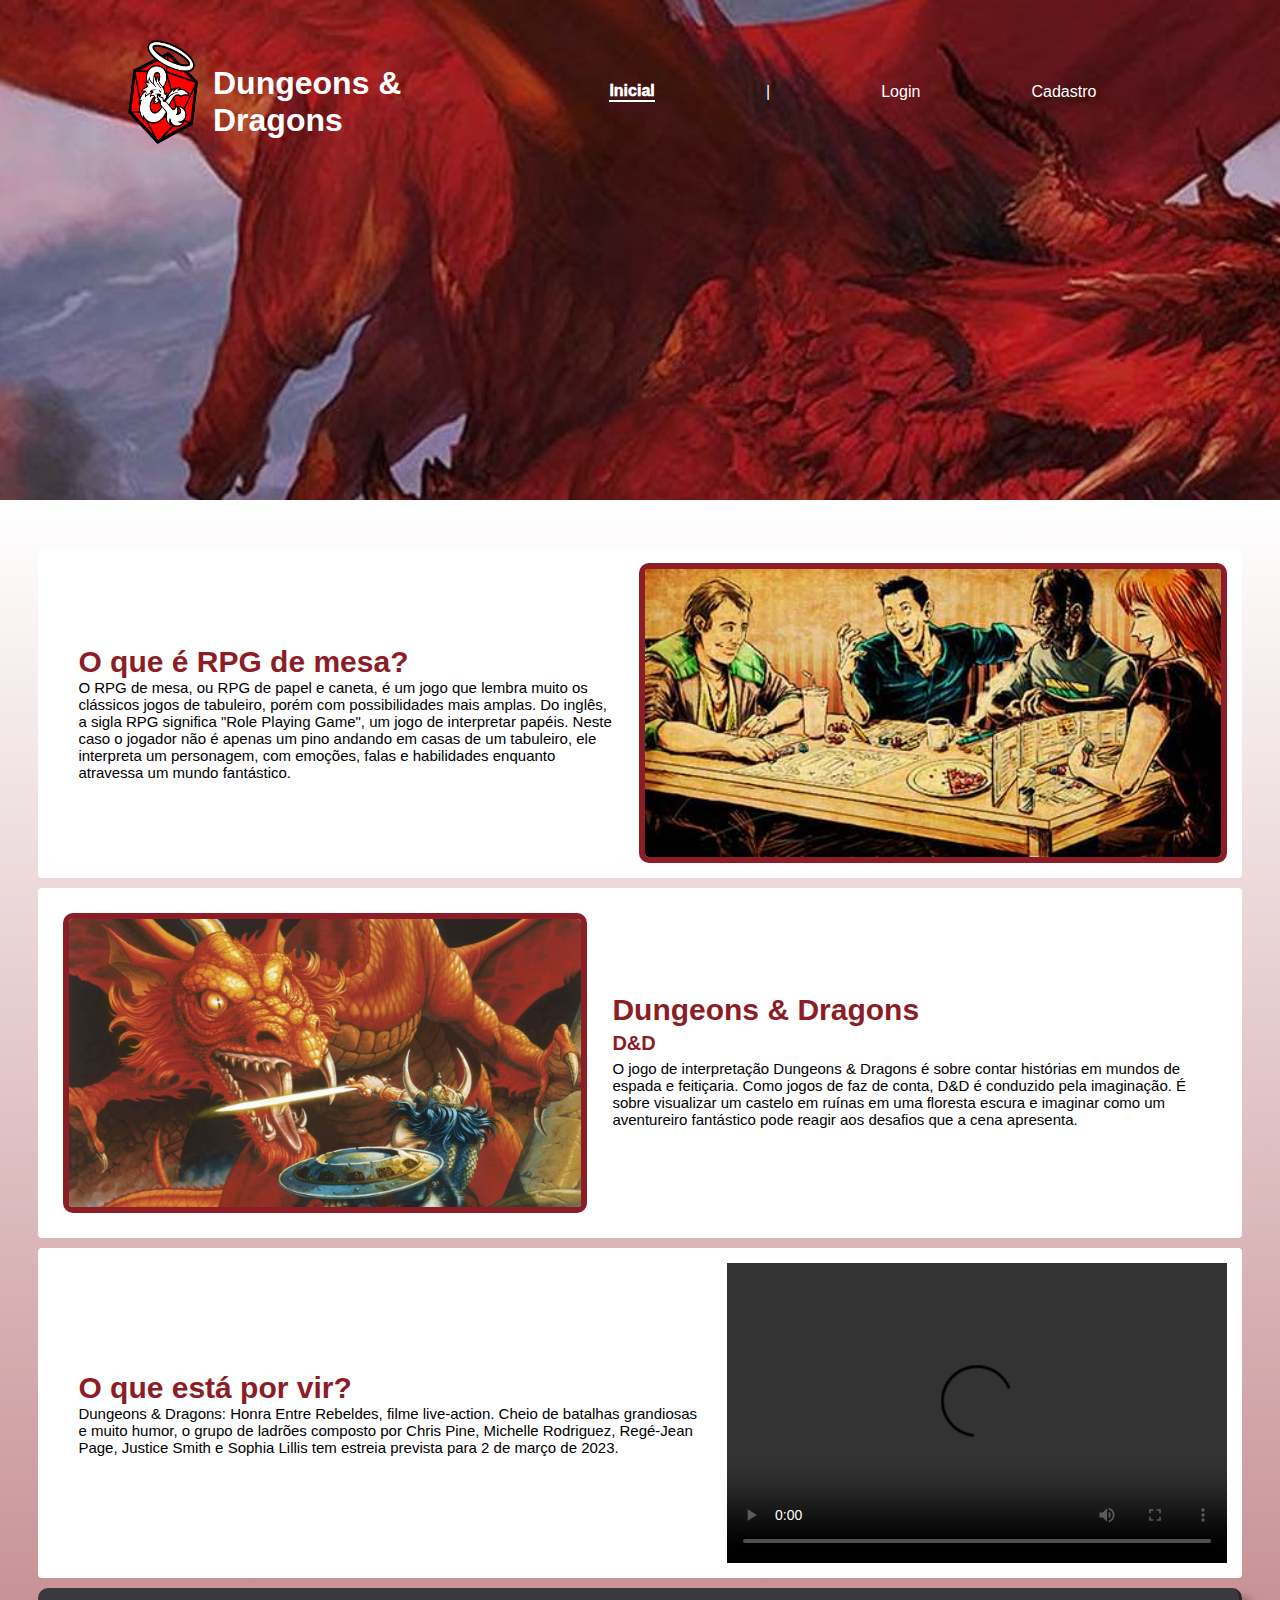
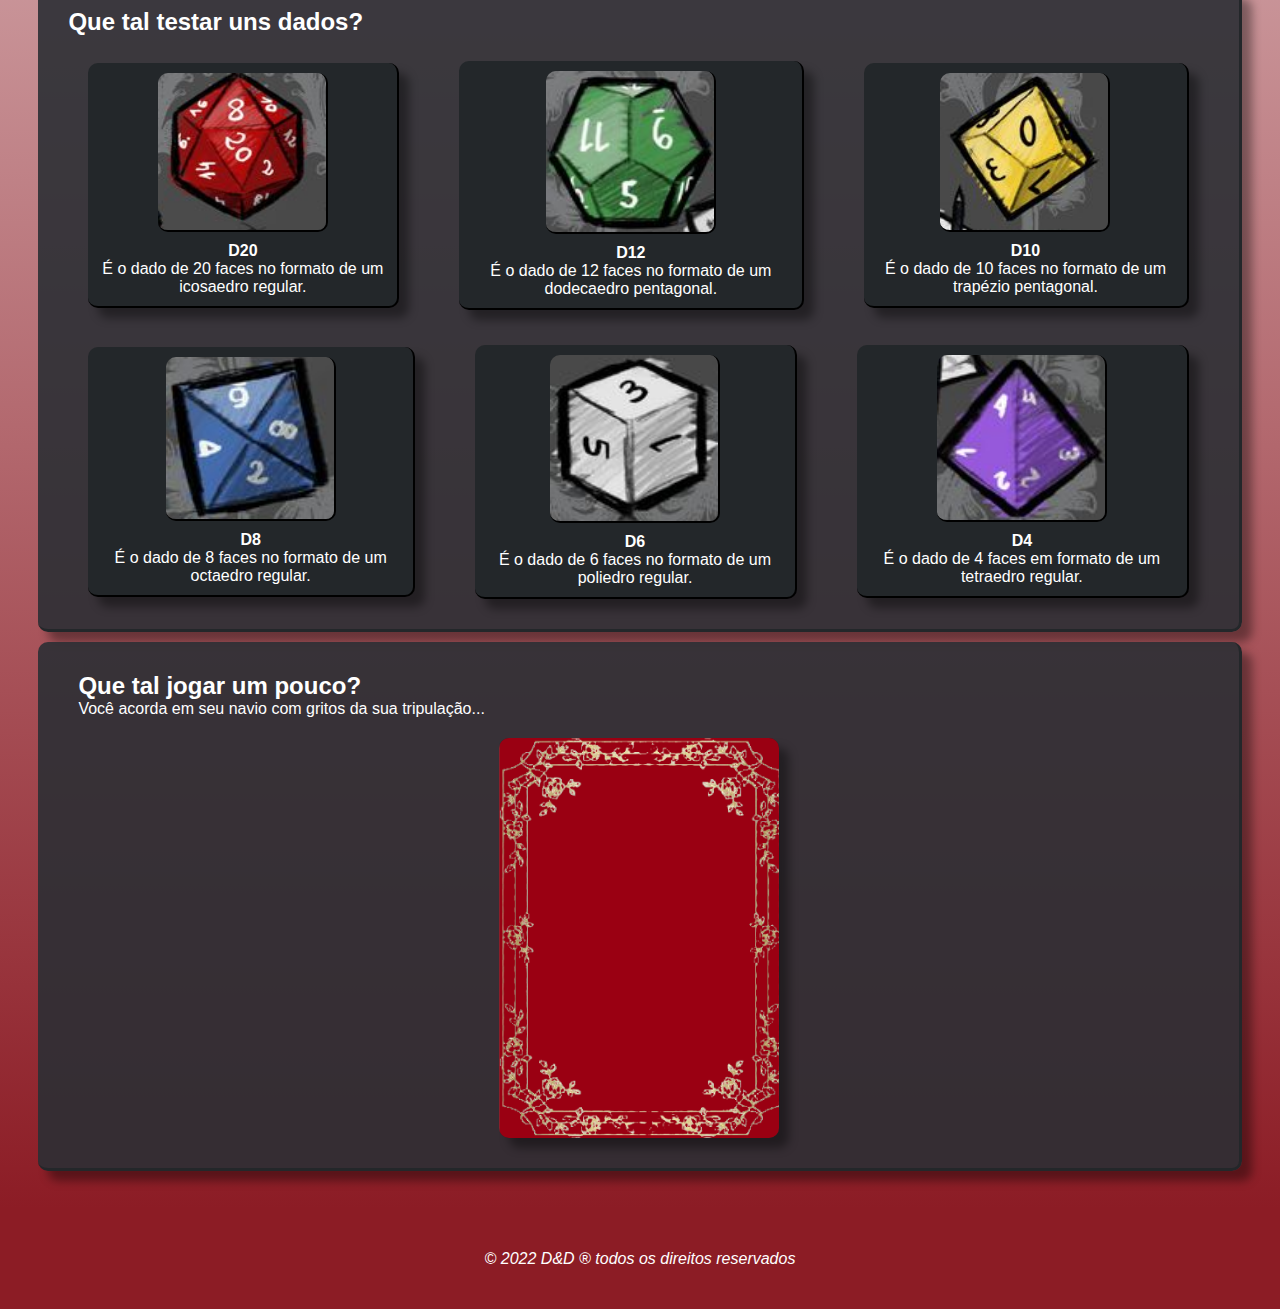
==== commit 8767b96b: "adição de vetor na rolagem de dados" ====
--- a/site/public/index.html
+++ b/site/public/index.html
@@ -107,7 +107,8 @@
                     <button onclick="mostrar1()"><div class="box">
                         <img src="assets/imgs/d20.png" alt="">
                         <h4>D20</h4>
-                        <div class="valor" id="valor"></div>
+                            <div class="valor" id="valor"></div>
+                            <h5>Anterior: </h5><h5 id="antes"></h5>
                     </div></button>
                     <button onclick="voltar()">Voltar</button>
                 </div>
@@ -116,6 +117,7 @@
                         <img src="assets/imgs/d12.png" alt="">
                         <h4>D12</h4>
                         <div class="valor" id="valor2"></div>
+                        <h5>Anterior: </h5><h5 id="antes2"></h5>
                     </div></button>
                     <button onclick="voltar()">Voltar</button>
                 </div>
@@ -124,6 +126,7 @@
                         <img src="assets/imgs/d10.png" alt="">
                         <h4>D10</h4>
                         <div class="valor" id="valor3"></div>
+                        <h5>Anterior: </h5><h5 id="antes3"></h5>
                     </div></button>
                     <button onclick="voltar()">Voltar</button>
                 </div>
@@ -132,6 +135,7 @@
                         <img src="assets/imgs/d8.png" alt="">
                         <h4>D8</h4>
                         <div class="valor" id="valor4"></div>
+                        <h5>Anterior: </h5><h5 id="antes4"></h5>
                     </div></button>
                     <button onclick="voltar()">Voltar</button>
                 </div>
@@ -140,6 +144,7 @@
                         <img src="assets/imgs/d6.png" alt="">
                         <h4>D6</h4>
                         <div class="valor" id="valor5"></div>
+                        <h5>Anterior: </h5><h5 id="antes5"></h5>
                     </div></button>
                     <button onclick="voltar()">Voltar</button>
                 </div>
@@ -148,6 +153,7 @@
                         <img src="assets/imgs/d4.png" alt="">
                         <h4>D4</h4>
                         <div class="valor" id="valor6"></div>
+                        <h5>Anterior: </h5><h5 id="antes6"></h5>
                     </div></button>
                     <button onclick="voltar()">Voltar</button>
                 </div>
@@ -238,6 +244,13 @@
 </body>
 </html>
 <script>
+    var dado20 = []
+    var dado12 = []
+    var dado10 = []
+    var dado8 = []
+    var dado6 = []
+    var dado4 = []
+
     function voltar(){
         D20.style.display = "none"
         D12.style.display = "none"
@@ -251,6 +264,11 @@
     function mostrar1(){
         let result = Math.floor(Math.random() * (20 + 1 - 1)+ 1);
         document.querySelector('#valor').textContent = result;
+        dado20.push(result)
+
+        for (let i = 0;i < dado20.length - 1; i++){
+            antes.innerHTML = `${dado20[i]}`
+        }
 
         D20.style.display = "flex"
         boxes1.style.display = "none"
@@ -259,6 +277,11 @@
     function mostrar2(){
         let result2 = Math.floor(Math.random() * (12 + 1 - 1)+ 1);
         document.querySelector('#valor2').textContent = result2;
+        dado12.push(result2)
+
+        for (let i = 0;i < dado12.length - 1; i++){
+            antes2.innerHTML = `${dado12[i]}`
+        }
 
         D12.style.display = "flex"
         boxes1.style.display = "none"
@@ -267,6 +290,11 @@
     function mostrar3(){
         let result3 = Math.floor(Math.random() * (10 + 1 - 1)+ 1);
         document.querySelector('#valor3').textContent = result3;
+        dado10.push(result3)
+
+        for (let i = 0;i < dado10.length - 1; i++){
+            antes3.innerHTML = `${dado10[i]}`
+        }
 
         D10.style.display = "flex"
         boxes1.style.display = "none"
@@ -275,6 +303,11 @@
     function mostrar4(){
         let result4 = Math.floor(Math.random() * (8 + 1 - 1)+ 1);
         document.querySelector('#valor4').textContent = result4;
+        dado8.push(result4)
+
+        for (let i = 0;i < dado8.length - 1; i++){
+            antes4.innerHTML = `${dado8[i]}`
+        }
 
         D8.style.display = "flex"
         boxes1.style.display = "none"
@@ -283,6 +316,11 @@
     function mostrar5(){
         let result5 = Math.floor(Math.random() * (6 + 1 - 1)+ 1);
         document.querySelector('#valor5').textContent = result5;
+        dado6.push(result5)
+
+        for (let i = 0;i < dado6.length - 1; i++){
+            antes5.innerHTML = `${dado6[i]}`
+        }
 
         D6.style.display = "flex"
         boxes1.style.display = "none"
@@ -291,6 +329,11 @@
     function mostrar6(){
         let result6 = Math.floor(Math.random() * (4 + 1 - 1)+ 1);
         document.querySelector('#valor6').textContent = result6;
+        dado4.push(result6)
+
+        for (let i = 0;i < dado4.length - 1; i++){
+            antes6.innerHTML = `${dado4[i]}`
+        }
 
         D4.style.display = "flex"
         boxes1.style.display = "none"
--- a/site/public/css/style-index.css
+++ b/site/public/css/style-index.css
@@ -169,7 +169,7 @@
     background-color: rgb(43, 47, 52, 90%);
     padding: 30px 40px;
     min-width: 470px;
-    width: 1260px;
+    width: 100%;
     position: relative;
     z-index: 1;
     max-width: 1400px;
